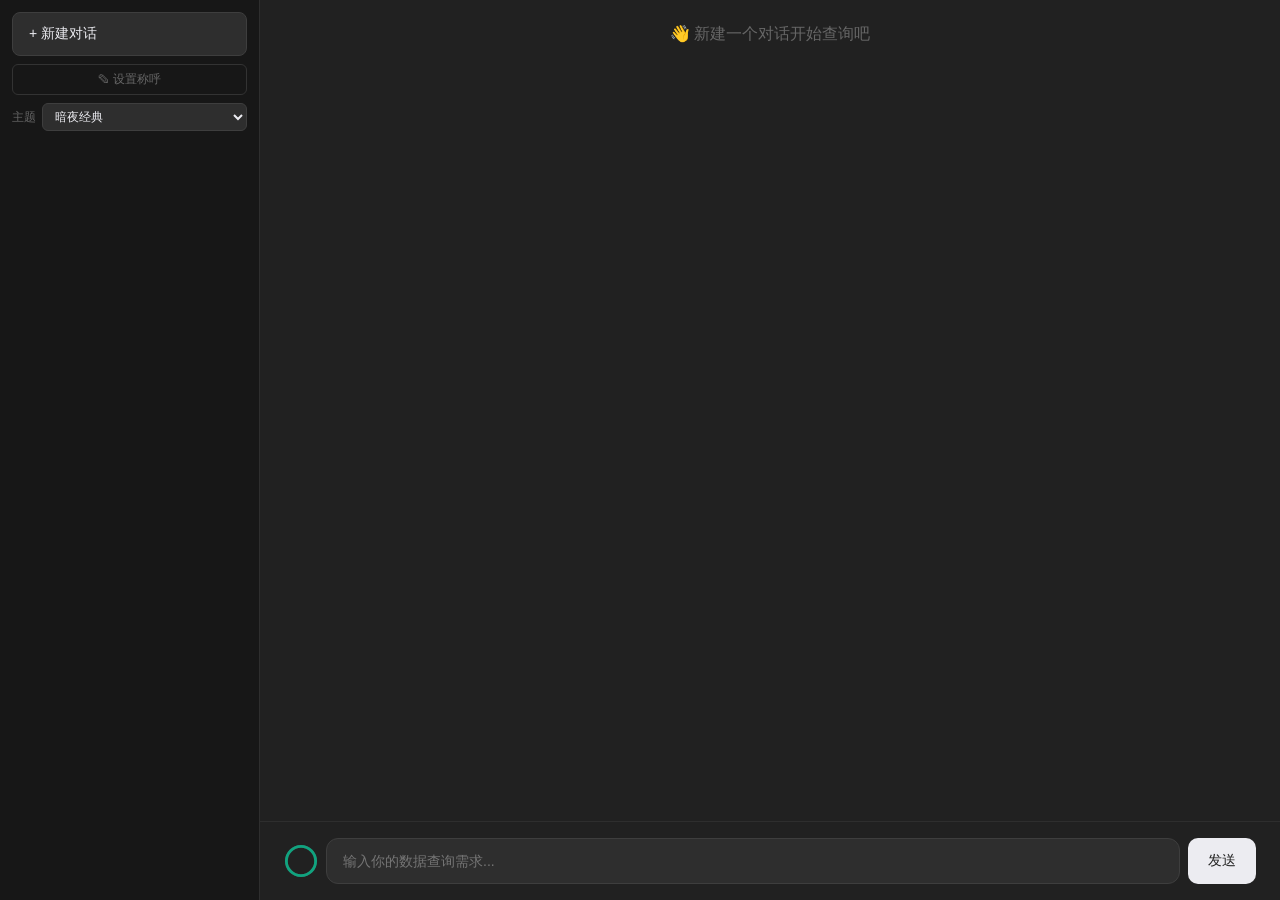
==== web/static/index.html @ 3d8d9689 "优化前端效果" ====
<!DOCTYPE html>
<html lang="zh-CN">
<head>
<meta charset="UTF-8">
<link rel="icon" href="data:,">
<meta name="viewport" content="width=device-width, initial-scale=1.0">
<title>智能数仓助手</title>
<script>
try {
  var th = localStorage.getItem("theme") || "dark";
  document.documentElement.setAttribute("data-theme", th);
} catch (e) {}
</script>
<style>
/* ===== 主题配色方案 ===== */
:root {
  --bg: #212121;
  --sidebar-bg: #171717;
  --panel-bg: #2E2E2E;
  --panel-alt: #3A3A5C;
  --header-bg: #3A3A3A;
  --hover-bg: #3E3E3E;
  --code-bg: #1A1A1A;
  --border: #2E2E2E;
  --border-mid: #3E3E3E;
  --border-strong: #444;
  --border-dim: #333;
  --focus-border: #6E6E8E;
  --text: #ECECF1;
  --text-sub: #ACACBE;
  --text-faint: #9A9AAC;
  --text-dim: #888;
  --text-muted: #666;
  --accent: #10A37F;
  --accent2: #5C4EC2;
  --warn: #F0C040;
  --danger: #E5484D;
  --danger2: #E46C6C;
  --accent-rgb: 16, 163, 127;
  --accent2-rgb: 92, 78, 194;
  --button-bg: #ECECF1;
  --button-text: #212121;
  --button-hover: #FFFFFF;
}
/* 明亮浅色 */
[data-theme="light"] {
  --bg: #F4F4F7;
  --sidebar-bg: #ECECF0;
  --panel-bg: #FFFFFF;
  --panel-alt: #EAEAF5;
  --header-bg: #E4E4EC;
  --hover-bg: #DEDEE6;
  --code-bg: #F0F0F4;
  --border: #E0E0E6;
  --border-mid: #C9C9D2;
  --border-strong: #B5B5BE;
  --border-dim: #C5C5CC;
  --focus-border: #6E6E8E;
  --text: #1F1F24;
  --text-sub: #51515C;
  --text-faint: #6F6F7A;
  --text-dim: #8A8A94;
  --text-muted: #A0A0AA;
  --accent: #0E8A6E;
  --accent2: #6C5CE7;
  --warn: #D9820B;
  --danger: #D64545;
  --danger2: #D64545;
  --accent-rgb: 14, 138, 110;
  --accent2-rgb: 108, 92, 231;
  --button-bg: #22222A;
  --button-text: #F7F7FA;
  --button-hover: #3A3A44;
}
/* 护眼森林 */
[data-theme="forest"] {
  --bg: #14221B;
  --sidebar-bg: #0F1915;
  --panel-bg: #1D2D24;
  --panel-alt: #25402F;
  --header-bg: #243729;
  --hover-bg: #2A3D31;
  --code-bg: #101B16;
  --border: #2A3D31;
  --border-mid: #35503F;
  --border-strong: #446654;
  --border-dim: #2C4034;
  --focus-border: #5EA97B;
  --text: #E8F2EC;
  --text-sub: #A6C3B0;
  --text-faint: #8AA89A;
  --text-dim: #7C9B8C;
  --text-muted: #647F70;
  --accent: #34C486;
  --accent2: #7FA64F;
  --warn: #F0C040;
  --danger: #E5484D;
  --danger2: #E46C6C;
  --accent-rgb: 52, 196, 134;
  --accent2-rgb: 127, 166, 79;
  --button-bg: #DFEBD9;
  --button-text: #121A15;
  --button-hover: #B5CBB0;
}
/* 海洋蓝 */
[data-theme="ocean"] {
  --bg: #101A2A;
  --sidebar-bg: #0C1422;
  --panel-bg: #17263C;
  --panel-alt: #1E324D;
  --header-bg: #1E324D;
  --hover-bg: #223A5C;
  --code-bg: #0B111D;
  --border: #223A5C;
  --border-mid: #2C4A73;
  --border-strong: #36598C;
  --border-dim: #233A5A;
  --focus-border: #4E8CF0;
  --text: #E6F0FB;
  --text-sub: #A8BEDC;
  --text-faint: #8298B5;
  --text-dim: #748AA8;
  --text-muted: #5D7396;
  --accent: #4E8CF0;
  --accent2: #8A6CF0;
  --warn: #F0C040;
  --danger: #E5484D;
  --danger2: #E46C6C;
  --accent-rgb: 78, 140, 240;
  --accent2-rgb: 138, 108, 240;
  --button-bg: #DFE9FA;
  --button-text: #101A26;
  --button-hover: #B8CEF2;
}

* { margin: 0; padding: 0; box-sizing: border-box; }
body { font-family: -apple-system, BlinkMacSystemFont, "Segoe UI", Roboto, sans-serif; background: var(--bg); color: var(--text); height: 100vh; display: flex; }

/* 侧边栏 */
.sidebar { width: 260px; background: var(--sidebar-bg); display: flex; flex-direction: column; border-right: 1px solid var(--panel-bg); }
.sidebar-header { padding: 12px; }
.new-chat-btn { width: 100%; padding: 12px 16px; background: var(--panel-bg); color: var(--text); border: 1px solid var(--hover-bg); border-radius: 8px; cursor: pointer; font-size: 14px; display: flex; align-items: center; gap: 8px; transition: background 0.2s ease, border-color 0.2s ease; }
.new-chat-btn:hover { background: var(--hover-bg); }
.name-edit-btn { width: 100%; margin-top: 8px; padding: 6px 12px; background: none; color: var(--text-muted); border: 1px solid var(--border-dim); border-radius: 6px; cursor: pointer; font-size: 12px; }
.name-edit-btn:hover { color: var(--text); border-color: var(--border-mid); }
.conv-list { flex: 1; overflow-y: auto; padding: 4px 8px; }
.conv-item { display: flex; align-items: center; padding: 8px 12px; border-radius: 6px; cursor: pointer; font-size: 13px; margin-bottom: 2px; color: var(--text-sub); transition: background 0.15s ease, color 0.15s ease; }
.conv-item:hover { background: var(--panel-bg); color: var(--text); }
.conv-item.active { background: var(--panel-bg); color: var(--text); }
.conv-creator { display: block; font-size: 11px; color: var(--text-muted); margin-top: 2px; overflow: hidden; text-overflow: ellipsis; white-space: nowrap; }
.conv-actions { display: none; gap: 2px; margin-left: 4px; flex-shrink: 0; }
.conv-item:hover .conv-actions { display: flex; }
.conv-action-btn { background: none; border: none; color: var(--text-muted); cursor: pointer; font-size: 14px; padding: 2px 6px; border-radius: 3px; }
.conv-action-btn:hover { background: var(--border-strong); color: var(--text); }
.conv-status { display: inline-block; width: 10px; height: 10px; border-radius: 50%; margin-right: 8px; flex-shrink: 0; }
.conv-status.spinner { width: 12px; height: 12px; border: 2px solid var(--border-mid); border-top-color: var(--accent); animation: spin 0.6s linear infinite; }
.conv-status.done { background: var(--accent); box-shadow: 0 0 6px rgba(var(--accent-rgb),0.7); }

/* 主区域 */
.main { flex: 1; display: flex; flex-direction: column; max-width: 100%; }
.chat-area { flex: 1; overflow-y: auto; padding: 24px 16px; }
.input-area { padding: 16px 24px; border-top: 1px solid var(--panel-bg); }
.input-row { display: flex; gap: 8px; max-width: 1100px; margin: 0 auto; }
.input-row input { flex: 1; padding: 14px 16px; background: var(--panel-bg); color: var(--text); border: 1px solid var(--hover-bg); border-radius: 12px; font-size: 14px; outline: none; transition: border-color 0.2s ease, box-shadow 0.2s ease; }
.input-row input:focus { border-color: var(--focus-border); box-shadow: 0 0 0 3px rgba(var(--accent-rgb),0.18); }
.input-row button { padding: 10px 20px; background: var(--button-bg); color: var(--button-text); border: none; border-radius: 10px; font-size: 14px; cursor: pointer; font-weight: 500; transition: background 0.2s ease, transform 0.12s ease; }
.input-row button:hover { background: var(--button-hover); }
.input-row button:active { transform: scale(0.97); }
.input-row button:disabled { opacity: 0.5; cursor: not-allowed; }

/* 消息 */
.msg { display: flex; gap: 16px; margin-bottom: 24px; max-width: 1100px; margin-left: auto; margin-right: auto; animation: msg-in 0.22s ease both; }
.msg.user { flex-direction: row-reverse; }
.msg .avatar { width: 34px; height: 34px; border-radius: 50%; display: flex; align-items: center; justify-content: center; font-size: 14px; flex-shrink: 0; }
.msg.assistant .avatar { background: var(--accent); }
.msg.user .avatar { background: var(--accent2); }
.msg .bubble { padding: 14px 18px; border-radius: 14px; font-size: 14px; line-height: 1.6; max-width: 100%; border: 1px solid var(--border-mid); transition: background 0.2s ease, border-color 0.2s ease; }
.msg.assistant .bubble { background: var(--panel-bg); }
.msg.user .bubble { background: var(--panel-alt); border-color: var(--border-strong); }
.msg .bubble pre { background: var(--code-bg); padding: 12px; border-radius: 8px; overflow-x: auto; margin: 8px 0; font-size: 12px; white-space: pre-wrap; word-break: break-all; }

/* 折叠面板 */
.collapse { margin-top: 10px; }
/* 思考过程面板位于回复内容上方，间距与内容面板区分 */
.collapse.thinking-panel { margin-top: 0; margin-bottom: 10px; }
.collapse-btn { display: flex; align-items: center; gap: 4px; background: none; border: none; color: var(--text-dim); cursor: pointer; font-size: 12px; padding: 4px 0; transition: color 0.2s ease; }
.collapse-btn:hover { color: var(--text); }
.collapse-btn .arrow { transition: transform 0.25s ease; display: inline-block; font-size: 10px; }
.collapse-btn.open .arrow { transform: rotate(90deg); }
.collapse-content { max-height: 0; opacity: 0; overflow: hidden; margin-top: 0; padding: 0 10px; background: var(--code-bg); border-radius: 8px; font-size: 12px; color: var(--text-sub); white-space: pre-wrap; line-height: 1.5; transition: max-height 0.28s ease, opacity 0.22s ease, padding 0.28s ease, margin-top 0.28s ease; scrollbar-gutter: stable; }
.collapse-content.show { max-height: 400px; opacity: 1; margin-top: 6px; padding: 10px; overflow-y: auto; }

/* 评分 */
.request-id { margin-top: 6px; font-size: 11px; color: var(--text-muted); font-family: Consolas, monospace; user-select: all; }
.msg-time { margin-bottom: 8px; font-size: 13px; color: var(--text-dim); }
.token-usage { margin-top: 6px; font-size: 13px; color: var(--text-faint); font-family: Consolas, monospace; }
.score-area { margin-top: 8px; display: flex; align-items: center; gap: 4px; font-size: 12px; color: var(--text-dim); }
.score-area .star { background: none; border: none; color: var(--border-mid); cursor: pointer; font-size: 18px; }
.score-area .star:hover, .score-area .star.active { color: var(--warn); }
.score-area .done { color: var(--accent); margin-left: 4px; }

/* 空状态 */
.empty-state { flex: 1; display: flex; align-items: center; justify-content: center; color: var(--text-muted); font-size: 16px; }

/* 加载 */
.spinner { display: inline-block; width: 16px; height: 16px; border: 2px solid var(--border-mid); border-top-color: var(--text); border-radius: 50%; animation: spin 0.6s linear infinite; }
@keyframes spin { to { transform: rotate(360deg); } }
@keyframes msg-in { from { opacity: 0; transform: translateY(6px); } to { opacity: 1; transform: translateY(0); } }
@keyframes fade-in { from { opacity: 0; } to { opacity: 1; } }
.loading { display: flex; align-items: center; gap: 8px; color: var(--text-dim); font-size: 13px; max-width: 1100px; margin: 16px auto; }

/* Markdown 渲染样式（LLM 回答以 md 显示） */
.msg .bubble h1, .msg .bubble h2, .msg .bubble h3, .msg .bubble h4 { margin: 10px 0 6px; line-height: 1.3; }
.msg .bubble h1 { font-size: 18px; }
.msg .bubble h2 { font-size: 16px; }
.msg .bubble h3 { font-size: 15px; }
.msg .bubble h4 { font-size: 14px; }
.msg .bubble p { margin: 6px 0; }
.msg .bubble ul, .msg .bubble ol { margin: 6px 0; padding-left: 22px; }
.msg .bubble li { margin: 3px 0; }
.msg .bubble table { border-collapse: collapse; margin: 8px 0; font-size: 13px; display: block; overflow-x: auto; max-width: 100%; }
.msg .bubble th, .msg .bubble td { border: 1px solid var(--border-strong); padding: 5px 10px; text-align: left; white-space: nowrap; }
.msg .bubble th { background: var(--header-bg); font-weight: 600; }
.msg .bubble blockquote { border-left: 3px solid var(--accent); margin: 8px 0; padding: 4px 12px; color: var(--text-sub); background: var(--code-bg); border-radius: 0 6px 6px 0; }
.msg .bubble code { background: var(--code-bg); padding: 1px 5px; border-radius: 4px; font-size: 12px; font-family: Consolas, monospace; }
.msg .bubble pre code { background: none; padding: 0; }
.msg .bubble del { color: var(--text-dim); }

/* 最终回答逐字预览区：背景与气泡一致，流式→完成切换不跳色 */
.pending-answer { margin-top: 10px; padding: 0 2px; background: transparent; font-size: 14px; color: var(--text); white-space: pre-wrap; line-height: 1.6; animation: fade-in 0.25s ease; }

/* 图表展示（ECharts 渲染，数据来自 execute_query 真实结果） */
.chart-box { width: 100%; height: 350px; margin: 10px 0; background: transparent; display: flex; flex-direction: column; }
.chart-toolbar { display: flex; gap: 6px; flex-wrap: wrap; padding: 4px 0 6px; }
.chart-type-btn { background: var(--hover-bg); border: 1px solid var(--border-strong); color: var(--text-sub); border-radius: 6px; padding: 3px 10px; font-size: 12px; cursor: pointer; transition: all 0.15s ease; }
.chart-type-btn:hover { border-color: var(--accent); color: var(--text); }
.chart-type-btn.active { background: rgba(var(--accent-rgb),0.18); border-color: var(--accent); color: var(--accent); }
.chart-holder { flex: 1; min-height: 280px; }
.chart-pending { display: flex; align-items: center; justify-content: center; color: var(--text-dim); font-size: 13px; border: 1px dashed var(--border-dim); border-radius: 8px; height: 160px; }
/* 生成图表按钮（仿豆包）：回答未含图表时展示，点击后按落盘结果生成图表 */
.chart-gen-btn { margin-top: 10px; background: rgba(var(--accent-rgb), 0.12); color: var(--accent); border: 1px solid rgba(var(--accent-rgb), 0.5); border-radius: 8px; padding: 6px 14px; font-size: 13px; cursor: pointer; transition: color 0.15s ease, border-color 0.15s ease, background 0.15s ease; }
.chart-gen-btn:hover { background: rgba(var(--accent-rgb), 0.22); }
.chart-gen-btn:disabled { opacity: 0.6; cursor: default; }
.chart-gen-error { margin-top: 8px; font-size: 12px; color: var(--danger2); }


/* 上下文使用进度与压缩提示（仿 Codex） */
.context-info { margin-top: 8px; font-size: 12px; color: var(--text-dim); }

/* 上下文使用圆环（输入框左侧，仿 Codex）：环形进度 + hover 展示具体用量 */
.ctx-ring-wrap { display: flex; align-items: center; cursor: default; position: relative; flex-shrink: 0; }
.ctx-ring-svg { width: 34px; height: 34px; transform: rotate(-90deg); display: block; }
.ctx-ring-bg { fill: none; stroke: var(--hover-bg); stroke-width: 3; }
.ctx-ring-fg { fill: none; stroke: var(--accent); stroke-width: 3; stroke-linecap: round; transition: stroke-dashoffset 0.4s ease; }
.ctx-ring-fg.warn { stroke: var(--warn); }
.ctx-ring-fg.danger { stroke: var(--danger); }
.ctx-ring-tip { display: none; position: absolute; bottom: calc(100% + 8px); left: 50%; transform: translateX(-50%);
    background: var(--sidebar-bg); color: var(--text); border: 1px solid var(--hover-bg); border-radius: 6px;
    padding: 6px 10px; font-size: 12px; white-space: nowrap; z-index: 10; line-height: 1.5; }
.ctx-ring-wrap:hover .ctx-ring-tip { display: block; }
.ctx-ring-tip .tip-compacted { color: var(--warn); }
.context-bar { height: 4px; background: var(--border-dim); border-radius: 2px; overflow: hidden; margin-top: 4px; }
.context-bar-fill { height: 100%; width: 0%; background: var(--accent); transition: width 0.4s ease; }
.context-bar-fill.warn { background: var(--warn); }
.context-bar-fill.danger { background: var(--danger); }
.context-compacted { margin-top: 4px; color: var(--warn); }
/* 称呼设置弹层（首次进入显示，用户可自行选择确定或跳过） */
.name-overlay { position: fixed; inset: 0; background: rgba(0,0,0,.55); display: flex; align-items: center; justify-content: center; z-index: 100; }
.name-dialog { background: var(--panel-bg); border: 1px solid var(--hover-bg); border-radius: 12px; padding: 24px 28px; width: 340px; text-align: center; }
.name-dialog h3 { margin-bottom: 8px; font-size: 16px; color: var(--text); }
.name-dialog-desc { margin-bottom: 14px; font-size: 12px; color: var(--text-dim); }
.name-dialog input { width: 100%; padding: 10px 12px; background: var(--code-bg); color: var(--text); border: 1px solid var(--hover-bg); border-radius: 8px; font-size: 14px; outline: none; }
.name-dialog input:focus { border-color: var(--focus-border); }
.name-dialog-btns { margin-top: 16px; display: flex; gap: 8px; justify-content: center; }
.name-dialog-btns button { padding: 8px 20px; background: var(--button-bg); color: var(--button-text); border: none; border-radius: 8px; font-size: 14px; cursor: pointer; }
.name-dialog-btns button.secondary { background: var(--header-bg); color: var(--text-sub); }
.name-dialog-btns button:hover { opacity: .9; }

/* 滚动条美化 */
::-webkit-scrollbar { width: 8px; height: 8px; }
::-webkit-scrollbar-track { background: transparent; }
::-webkit-scrollbar-thumb { background: var(--hover-bg); border-radius: 4px; }
::-webkit-scrollbar-thumb:hover { background: var(--border-mid); }

/* 主题选择器 */
.theme-select-wrap { display: flex; align-items: center; gap: 6px; margin-top: 8px; }
.theme-select-wrap label { color: var(--text-muted); font-size: 12px; flex-shrink: 0; }
.theme-select { flex: 1; min-width: 0; padding: 5px 8px; background: var(--panel-bg); color: var(--text); border: 1px solid var(--border-mid); border-radius: 6px; font-size: 12px; outline: none; cursor: pointer; }
.theme-select:hover { border-color: var(--accent); }
.theme-select option { background: var(--panel-bg); color: var(--text); }

/* 主题切换平滑过渡：仅切换期间生效，避免长期全局 transition 干扰既有动画 */
html.theme-switching, html.theme-switching * {
  transition: background-color 0.35s ease, color 0.35s ease, border-color 0.35s ease, box-shadow 0.35s ease, fill 0.35s ease, stroke 0.35s ease !important;
}
</style>
</head>
<body>

<!-- 侧边栏 -->
<div class="sidebar">
    <div class="sidebar-header">
        <button class="new-chat-btn" onclick="newChat()">+ 新建对话</button>
        <button class="name-edit-btn" onclick="openNameOverlay()" title="设置称呼">✎ 设置称呼</button>
        <div class="theme-select-wrap">
            <label for="themeSelect">主题</label>
            <select id="themeSelect" class="theme-select">
                <option value="dark">暗夜经典</option>
                <option value="light">明亮浅色</option>
                <option value="forest">护眼森林</option>
                <option value="ocean">海洋蓝</option>
            </select>
        </div>
    </div>
    <div class="conv-list" id="convList"></div>
</div>

<!-- 主区域 -->
<div class="main">
    <div class="chat-area" id="chatArea">
        <div class="empty-state" id="emptyState">👋 新建一个对话开始查询吧</div>
    </div>
    <div class="input-area">
        <div class="input-row">
            <div id="ctxRingWrap" class="ctx-ring-wrap" title="上下文使用情况">
                <svg id="ctxRingSvg" class="ctx-ring-svg" viewBox="0 0 36 36">
                    <circle class="ctx-ring-bg" cx="18" cy="18" r="15.5"></circle>
                    <circle class="ctx-ring-fg" cx="18" cy="18" r="15.5"></circle>
                </svg>
                <div class="ctx-ring-tip" id="ctxRingTip">上下文使用情况</div>
            </div>
            <input type="text" id="msgInput" placeholder="输入你的数据查询需求..." onkeydown="if(event.key==='Enter') sendMsg()" />
            <button id="sendBtn" onclick="sendMsg()">发送</button>
        </div>
    </div>
</div>

<!-- 称呼设置弹层（首次进入显示，用户可自行选择确定或跳过，不用 prompt 避免切窗口消失） -->
<div class="name-overlay" id="nameOverlay" style="display:none;">
    <div class="name-dialog">
        <h3>设置您的称呼</h3>
        <p class="name-dialog-desc">仅用于区分不同用户的对话，测试用</p>
        <input type="text" id="nameInput" placeholder="请输入称呼（可留空）" maxlength="30" onkeydown="if(event.key==='Enter') confirmName()" />
        <div class="name-dialog-btns">
            <button id="nameConfirm" onclick="confirmName()">确定</button>
            <button id="nameSkip" class="secondary" onclick="skipName()">取消</button>
        </div>
    </div>
</div>

<script src="/static/vendor/echarts.min.js"></script>
<script src="/static/vendor/echarts-wordcloud.min.js"></script>
<script src="/static/app.js"></script>
</body>
</html>
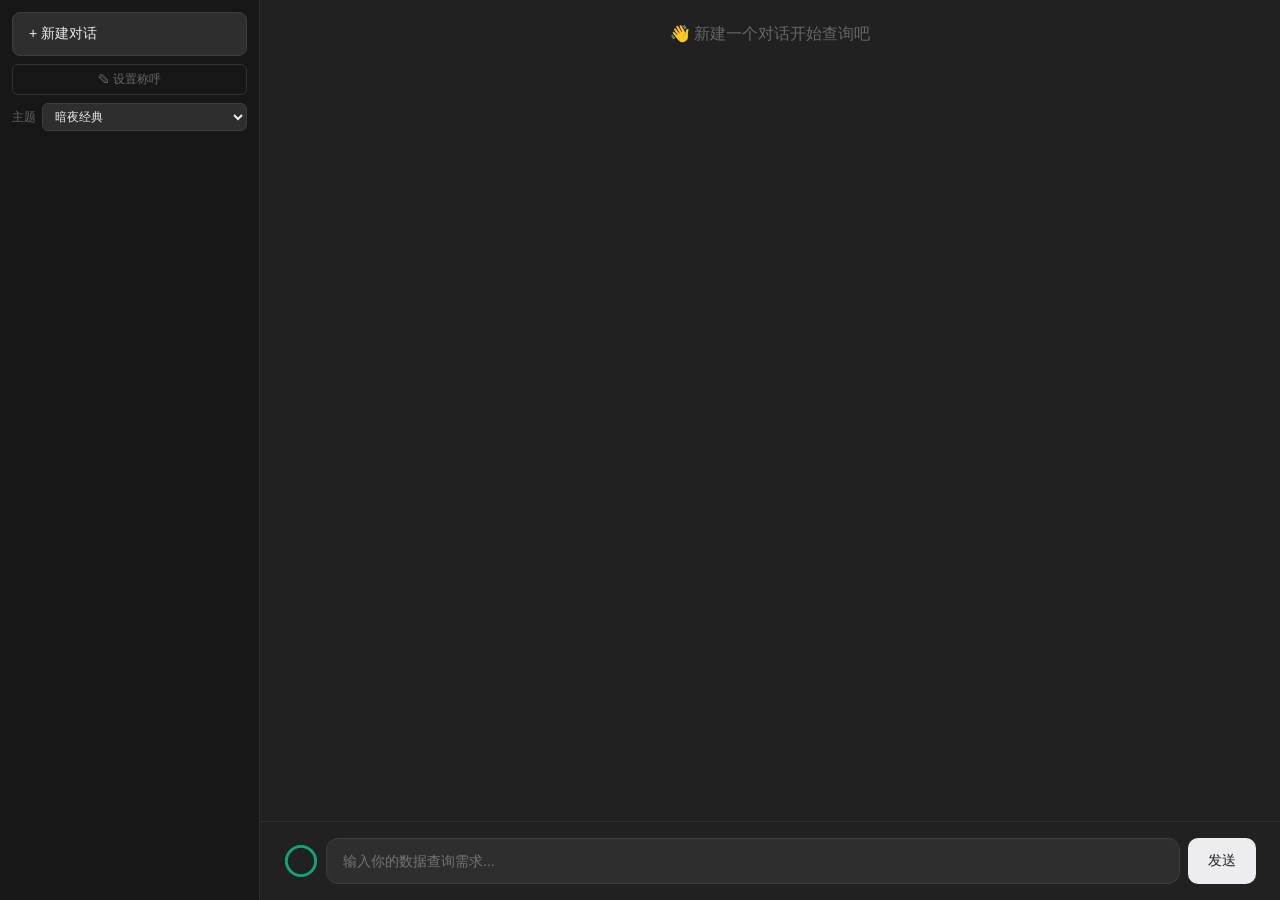
==== commit 32cd523d: "修复飞书端图片异常" ====
--- a/web/static/index.html
+++ b/web/static/index.html
@@ -174,10 +174,21 @@
 .msg .avatar { width: 34px; height: 34px; border-radius: 50%; display: flex; align-items: center; justify-content: center; font-size: 14px; flex-shrink: 0; }
 .msg.assistant .avatar { background: var(--accent); }
 .msg.user .avatar { background: var(--accent2); }
-.msg .bubble { padding: 14px 18px; border-radius: 14px; font-size: 14px; line-height: 1.6; max-width: 100%; border: 1px solid var(--border-mid); transition: background 0.2s ease, border-color 0.2s ease; }
+.msg .bubble { padding: 14px 18px; border-radius: 14px; font-size: 14px; line-height: 1.6; max-width: 100%; min-width: 0; border: 1px solid var(--border-mid); transition: background 0.2s ease, border-color 0.2s ease; }
 .msg.assistant .bubble { background: var(--panel-bg); }
 .msg.user .bubble { background: var(--panel-alt); border-color: var(--border-strong); }
 .msg .bubble pre { background: var(--code-bg); padding: 12px; border-radius: 8px; overflow-x: auto; margin: 8px 0; font-size: 12px; white-space: pre-wrap; word-break: break-all; }
+.msg.user .user-bubble { position: relative; }
+.msg.user .user-bubble.editing { flex: 1 1 auto; width: auto; min-width: 0; }
+.user-bubble-edit { position: absolute; top: 8px; right: 8px; display: none; align-items: center; justify-content: center; width: 22px; height: 22px; background: var(--code-bg); border: 1px solid var(--border-mid); border-radius: 6px; color: var(--text-muted); cursor: pointer; font-size: 12px; transition: border-color 0.15s ease, color 0.15s ease; padding: 0; }
+.user-bubble-edit:hover { border-color: var(--accent); color: var(--accent); }
+.msg.user:hover .user-bubble-edit.enabled { display: inline-flex; }
+.user-edit-textarea { width: 100%; min-height: 56px; background: var(--code-bg); color: var(--text); border: 1px solid var(--focus-border); border-radius: 8px; padding: 8px 10px; font-size: 14px; font-family: inherit; line-height: 1.5; outline: none; resize: vertical; }
+.user-edit-actions { display: flex; justify-content: flex-end; gap: 8px; margin-top: 8px; }
+.user-edit-actions button { padding: 6px 14px; border: none; border-radius: 8px; font-size: 13px; cursor: pointer; transition: opacity 0.2s ease, transform 0.12s ease; }
+.user-edit-actions button:active { transform: scale(0.97); }
+.user-edit-btn-cancel { background: var(--header-bg); color: var(--text-sub); }
+.user-edit-btn-send { background: var(--accent); color: #fff; }
 
 /* 折叠面板 */
 .collapse { margin-top: 10px; }
@@ -350,6 +361,7 @@
 
 <script src="/static/vendor/echarts.min.js"></script>
 <script src="/static/vendor/echarts-wordcloud.min.js"></script>
+<script src="/static/chart_labels.js"></script>
 <script src="/static/app.js"></script>
 </body>
 </html>
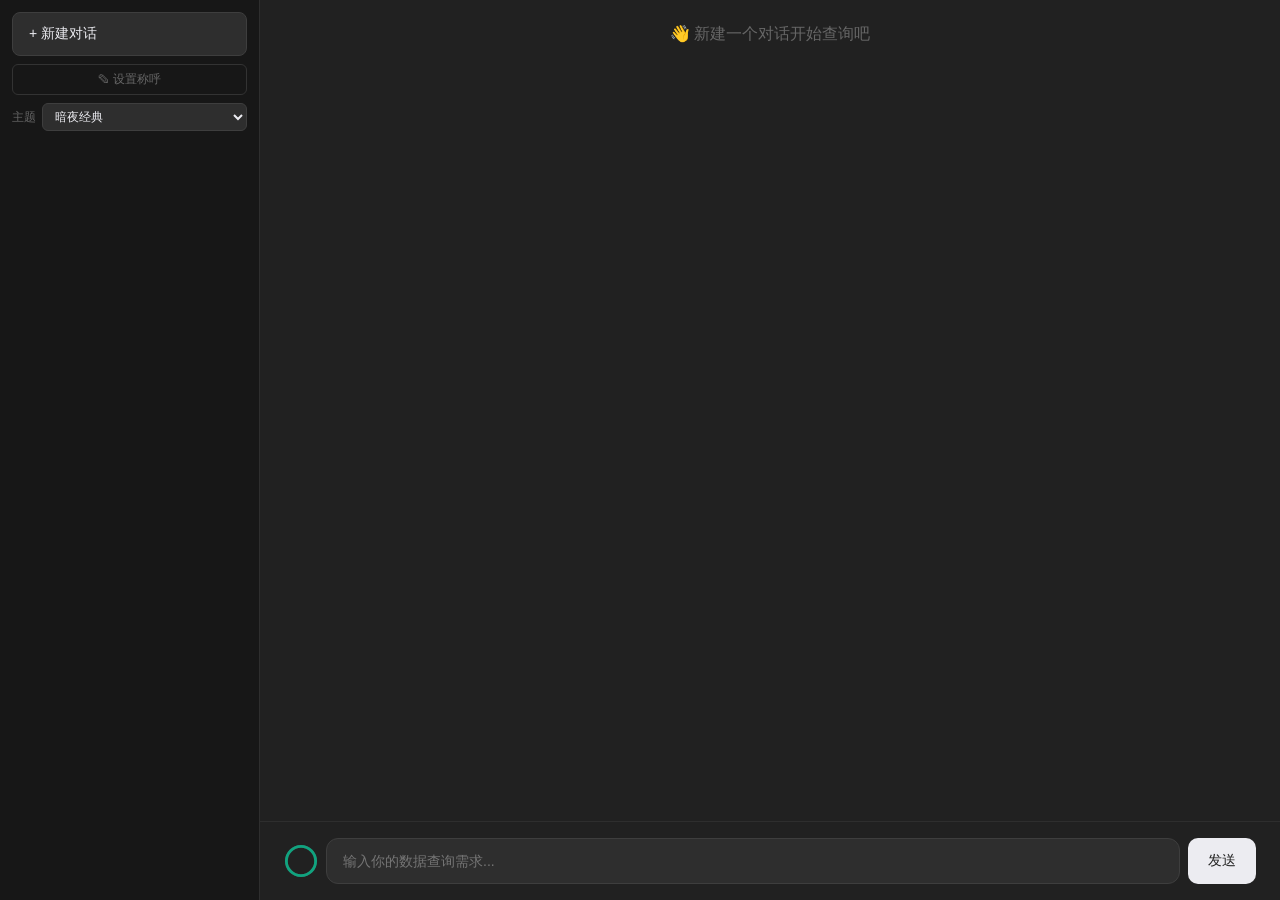
==== commit 0ca0a7cf: "修复飞书端图片异常" ====
--- a/web/static/index.html
+++ b/web/static/index.html
@@ -361,7 +361,6 @@
 
 <script src="/static/vendor/echarts.min.js"></script>
 <script src="/static/vendor/echarts-wordcloud.min.js"></script>
-<script src="/static/chart_labels.js"></script>
 <script src="/static/app.js"></script>
 </body>
 </html>
